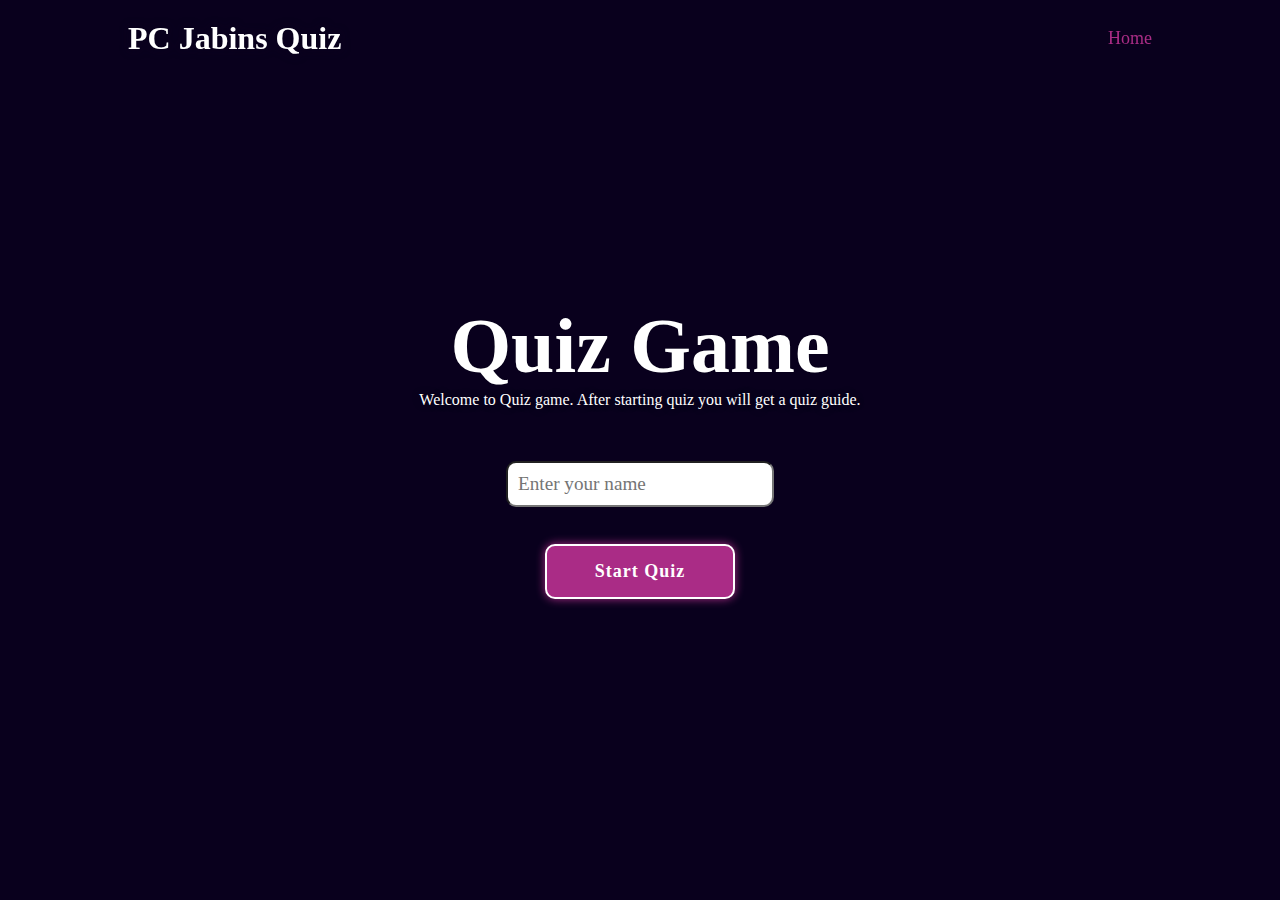
==== round1.html @ 309466fa "Home page added" ====
<!DOCTYPE html>
<html lang="en">
  <head>
    <meta charset="UTF-8" />
    <meta name="viewport" content="width=device-width, initial-scale=1.0" />
    <title>Document</title>
    <link rel="stylesheet" href="style.css" />
  </head>
  <body>
    <main class="main">
      <!-- Header section containing navbar and logo -->
      <header class="header">
        <a href="#" class="logo">PC Jabins Quiz</a>

        <nav class="navbar">
          <a href="#" class="active">Home</a>
          <!-- <a href="#">About</a>
          <a href="#">Contact</a> -->
        </nav>
      </header>

      <!-- Another section for home content -->

      <div class="container">
        <section class="quiz-section">
          <div class="quiz-box">
            <h1></h1>
            <div class="quiz-header">
              <span>Welcome to Quiz Game</span>
              <!-- <span class="header-score">Score: 0 / 5</span> -->
            </div>

            <h2 class="question-text"></h2>

            <div class="option-list"></div>

            <div class="quiz-footer">
              <span class="question-total"></span>
              <button id="submitBtn" onclick="submitAnswer()">Submit</button>
              <button class="next-btn">Next</button>
            </div>
          </div>

          <div class="result-box">
            <h2>Quiz Result!</h2>
            <div
              style="margin: 8px; font-weight: 600; font-size: 30px"
              class="name-output"
            ></div>
            <div class="percentage-container">
              <div class="circular-progress">
                <span class="progress-value">0%</span>
              </div>
              <span class="score-text">Your Score 0 out of 5</span>
            </div>
            <div class="buttons">
              <button class="tryAgain-btn">Try Again</button>
              <button class="goHome-btn">Go To Home</button>
            </div>
          </div>
        </section>
        <section class="home">
          <div class="home-content">
            <h1>Quiz Game</h1>
            <p>
              Welcome to Quiz game. After starting quiz you will get a quiz
              guide.
            </p>

            <input
              type="text"
              placeholder="Enter your name"
              class="name-input"
            />

            <h3 class="start-text"></h3>
            <button class="start-btn">Start Quiz</button>
          </div>
        </section>
      </div>
    </main>

    <!-- Division for Quiz guide popup-->
    <div class="popup-info">
      <h2>Quiz Guide</h2>
      <span class="info">1. You cannot skip any questions.</span>
      <span class="info"
        >2. Once attempt any question, you cannot go to previous question.</span
      >
      <span class="info"
        >3. After one answer is selected, other option will be disabled.</span
      >
      <span class="info">4. You will be given total 5 questions.</span>
      <span class="info">5. Concentrate on your Quiz, Don't try to cheat.</span>

      <!--Buttons for starting quiz  -->
      <div class="btn-group">
        <button class="info-btn exit-btn">Exit Quiz</button>
        <a href="#" class="info-btn continue-btn">Continue</a>
      </div>
    </div>

    <!--Link Javascript files-->
    <script src="script.js"></script>
    <script src="questions.js"></script>
  </body>
</html>
---- style.css ----
/*
    Project: Quiz game 
    Author: Nabin Upreti
*/

* {
  margin: 0;
  padding: 0;
  box-sizing: border-box;
  font-family: "sans-serif";
}

body {
  color: #fff;
  background: #09001d;
  overflow: hidden;
}
.main {
  min-height: 100vh;
  background: url("/Assets/background2.jpg") no-repeat;
  background-size: cover;
  background-position: center;
  pointer-events: auto;
  transition: 2s ease;
}
.main.active {
  filter: blur(10px);
  pointer-events: none;
}

.name-input {
  margin: 5%;
  padding: 10px;
  border-radius: 10px;
  color: #a60045;
  font-size: larger;
}

.start-text {
  color: #a60045;
  margin-bottom: 15px;
}

/* CSS for header*/
.header {
  background: transparent;
  position: fixed;
  top: 0;
  left: 0;
  width: 100%;
  padding: 20px 10%;
  display: flex;
  justify-content: space-between;
  align-items: center;
  z-index: 100;
}

.logo {
  font-size: 32px;
  color: #fff;
  text-decoration: none;
  font-weight: 700;
  filter: drop-shadow(0 0 5px #09001d);
}

.navbar a {
  font-size: 18px;
  color: #fff;
  text-decoration: none;
  font-weight: 500;
  margin-left: 35px;
  transition: 0.3s;
}

.navbar a:hover,
.navbar a.active {
  color: #aa2c86;
}

/*Css for container (home section)*/

.container {
  display: flex;
  height: 100vh;
  width: 200%;
}

.home {
  position: relative;
  left: -50%;
  width: 100%;
  display: flex;
  justify-content: center;
  align-items: center;
}

.home-content {
  max-width: 600px;
  display: flex;
  align-items: center;
  flex-direction: column;
}

.home-content h1 {
  font-size: 78px;
  font-weight: 700;
  text-shadow: 0 0 1px rgba(0, 0, 0, 0.3);
}

.home-content p {
  font-size: 16px;
  text-align: center;
  text-shadow: 0 0 10px rgba(0, 0, 0, 0.3);
  margin-bottom: 30px;
}

.home-content .start-btn {
  width: 190px;
  height: 55px;
  background: #aa2c86;
  border: 2px solid #fff;
  outline: none;
  border-radius: 10px;
  box-shadow: 0 0 10px #aa2c86;
  font-size: 18px;
  color: #fff;
  letter-spacing: 1px;
  font-weight: 600;
  cursor: pointer;
}

.home-content .start-btn:hover {
  background: transparent;
  /* background: #09001d */
  box-shadow: none;
}

/* css for quiz note section*/
.popup-info {
  position: absolute;
  top: 50%;
  left: 50%;
  transform: translate(-50%, -50%) scale(0.9);
  width: 500px;
  background: #fff;
  border-radius: 6px;
  padding: 10px 25px;
  opacity: 0;
  pointer-events: none;
  transition: 0.3s ease;
}

.popup-info.active {
  opacity: 1;
  pointer-events: auto;
  transform: translate(-50%, -50%) scale(1);
}

.popup-info h2 {
  font-size: 50px;
  color: #aa2c86;
}

.popup-info .info {
  display: inline-block;
  font-size: 16px;
  color: #333;
  font-weight: 500;
  margin: 4px 0;
}

/* css for buttons exit and continue*/
.popup-info .btn-group {
  display: flex;
  justify-content: space-between;
  align-items: center;
  border-top: 1px solid #aa2c86;
  margin-top: 10px;
  padding: 15px 0 7px;
}

.popup-info .btn-group .info-btn {
  display: inline-flex;
  justify-content: center;
  align-items: center;
  width: 130px;
  height: 45px;
  background: #aa2c86;
  border: 2px solid #aa2c86;
  outline: none;
  border-radius: 6px;
  text-decoration: none;
  font-size: 16px;
  color: #fff;
  font-weight: 600px;
  box-shadow: 0, 0, 10px, rgba(0, 0, 0, 0.1);
  cursor: pointer;
  transition: 0.5s;
}

.popup-info .btn-group .info-btn:nth-child(1) {
  background: transparent;
  color: #aa2c86;
}

.popup-info .btn-group .info-btn:nth-child(1):hover {
  background: #aa2c86;
  color: #fff;
}

.popup-info .btn-group .info-btn:nth-child(2):hover {
  background: #681650;
  border-color: #681650;
}

/*Css for container (quiz-section)*/
.quiz-section {
  position: relative;
  left: -50%;
  width: 100%;
  background: #09001d;
  display: flex;
  justify-content: center;
  align-items: center;
  transition: 0.8s ease-in-out;
  transition-delay: 0.25s;
  z-index: 100;
}

.quiz-section.active {
  left: 0;
}

.quiz-section .quiz-box {
  position: relative;
  width: 500px;
  background: transparent;
  border: 2px solid #aa2c86;
  border-radius: 5px;
  display: flex;
  flex-direction: column;
  padding: 20px 30px;
  opacity: 0;
  pointer-events: none;
  transform: scale(0.9);
  transition: 0.3s ease;
  transition-delay: 0s;
}

.quiz-section .quiz-box.active {
  opacity: 1;
  pointer-events: auto;
  transform: scale(1);
  transition: 1s ease;
  transition-delay: 1s;
}

.quiz-box h1 {
  font-size: 32px;
  text-align: center;
  background: linear-gradient(45deg, transparent, #aa2c86, transparent);
  border-radius: 6px;
}

.quiz-box .quiz-header {
  display: flex;
  justify-content: space-between;
  align-items: center;
  padding: 20px 0;
  border-bottom: 2px solid #aa2c86;
  margin-bottom: 30px;
}

.quiz-header span {
  font-size: 18px;
  font-weight: 500;
}

.quiz-header .header-score {
  background: #aa2c86;
  border-radius: 3px;
  padding: 7px;
}

.quiz-box .question-text {
  font-size: 24px;
  font-weight: 600;
}

.option-list .option {
  width: 100%;
  padding: 12px;
  background: transparent;
  border: 2px solid rgba(255, 255, 255, 0.2);
  border-radius: 4px;
  font-size: 17px;
  margin: 15px 0;
  cursor: pointer;
}

.option-list .option:hover {
  background: rgba(255, 255, 255, 0.1);
  border-color: rgba(255, 255, 255, 0.1);
}

.option-list .option.correct {
  background: #09001d;
  color: #00a63d;
  border-color: #00a63d;
}

.option-list .option.incorrect {
  background: #09001d;
  color: #a60045;
  border-color: #a60045;
}

.option-list .option.disabled {
  pointer-events: none;
}

.option-list .option.selected {
  background-color: #f0f0f0; /* Light background for selected option */
  color: #aa2c86; /* Text color for selected option */
  border-color: #aa2c86; /* Border color for selected option */
  cursor: not-allowed; /* Change cursor to indicate selection is locked */
  transition: background-color 0.3s ease, color 0.3s ease;
}

.option {
  display: block;
  margin: 10px 0;
  cursor: pointer;
}

.option input[type="radio"] {
  margin-right: 10px;
}

.option.correct {
  color: #00a63d;
}

.option.incorrect {
  color: #a60045;
}

#submitBtn {
  width: 100px;
  height: 45px;
  pointer-events: auto;
  background: #aa2c86;
  border-color: #aa2c86;
  color: #fff;
  border-radius: 6px;
  font-size: 16px;
  font-weight: 600;
  cursor: pointer;
}

#submitBtn .inactive {
  pointer-events: none;
}

.quiz-box .quiz-footer {
  display: flex;
  justify-content: space-between;
  align-items: center;
  border-top: 2px solid #aa2c86;
  padding-top: 20px;
  margin-top: 25px;
}

.quiz-footer .question-total {
  font-size: 16px;
  font-weight: 600;
}

.quiz-footer .next-btn {
  width: 100px;
  height: 45px;
  background: rgba(255, 255, 255, 0.1);
  border-color: rgba(255, 255, 255, 0.1);
  outline: none;
  color: rgba(255, 255, 255, 0.3);
  border-radius: 6px;
  font-size: 16px;
  font-weight: 600;
  cursor: pointer;
  pointer-events: none;
  transition: 0.5s;
}

.quiz-footer .next-btn.active {
  pointer-events: auto;
  background: #aa2c86;
  border-color: #aa2c86;
  color: #fff;
}
.quiz-footer .next-btn.active:hover {
  background: #681650;
  border-color: #681650;
}

/* CSS for result box */

.quiz-section .result-box {
  position: absolute;
  top: 50%;
  left: 50%;
  transform: translate(-50%, -50%) scale(0.9);
  width: 500px;
  background: transparent;
  border: 2px solid #aa2c86;
  border-radius: 6px;
  padding: 20px;
  display: flex;
  flex-direction: column;
  align-items: center;
  opacity: 0;
  pointer-events: none;
  transition: 0.3s ease;
}

.quiz-section .result-box.active {
  opacity: 1;
  pointer-events: auto;
  transform: translate(-50%, -50%) scale(1);
}

.result-box h2 {
  font-size: 52px;
}

.result-box .percentage-container {
  width: 300px;
  display: flex;
  flex-direction: column;
  align-items: center;
  margin: 20px 0 40px;
}

.percentage-container .circular-progress {
  position: relative;
  width: 250px;
  height: 250px;
  background: conic-gradient(#aa2c86 3.6deg, rgba(255, 255, 255, 0.1) 0deg);
  border-radius: 50%;
  display: flex;
  justify-content: center;
  align-items: center;
}

.percentage-container .circular-progress::before {
  content: "";
  position: absolute;
  width: 210px;
  height: 210px;
  background-color: #09001d;
  border-radius: 50%;
}

.circular-progress .progress-value {
  position: relative;
  font-size: 45px;
  font-weight: 600;
}

.result-box .buttons {
  display: flex;
}

.percentage-container .score-text {
  font-size: 26px;
  font-weight: 600;
  margin-top: 20px;
}

.buttons button {
  width: 130px;
  height: 47px;
  background-color: #aa2c86;
  border: 2px solid #aa2c86;
  outline: none;
  border-radius: 6px;
  font-size: 16px;
  color: #fff;
  font-weight: 600;
  margin: 0 20px 20px;
  cursor: pointer;
}

.buttons button:hover {
  background: #681650;
  border-color: #681650;
}
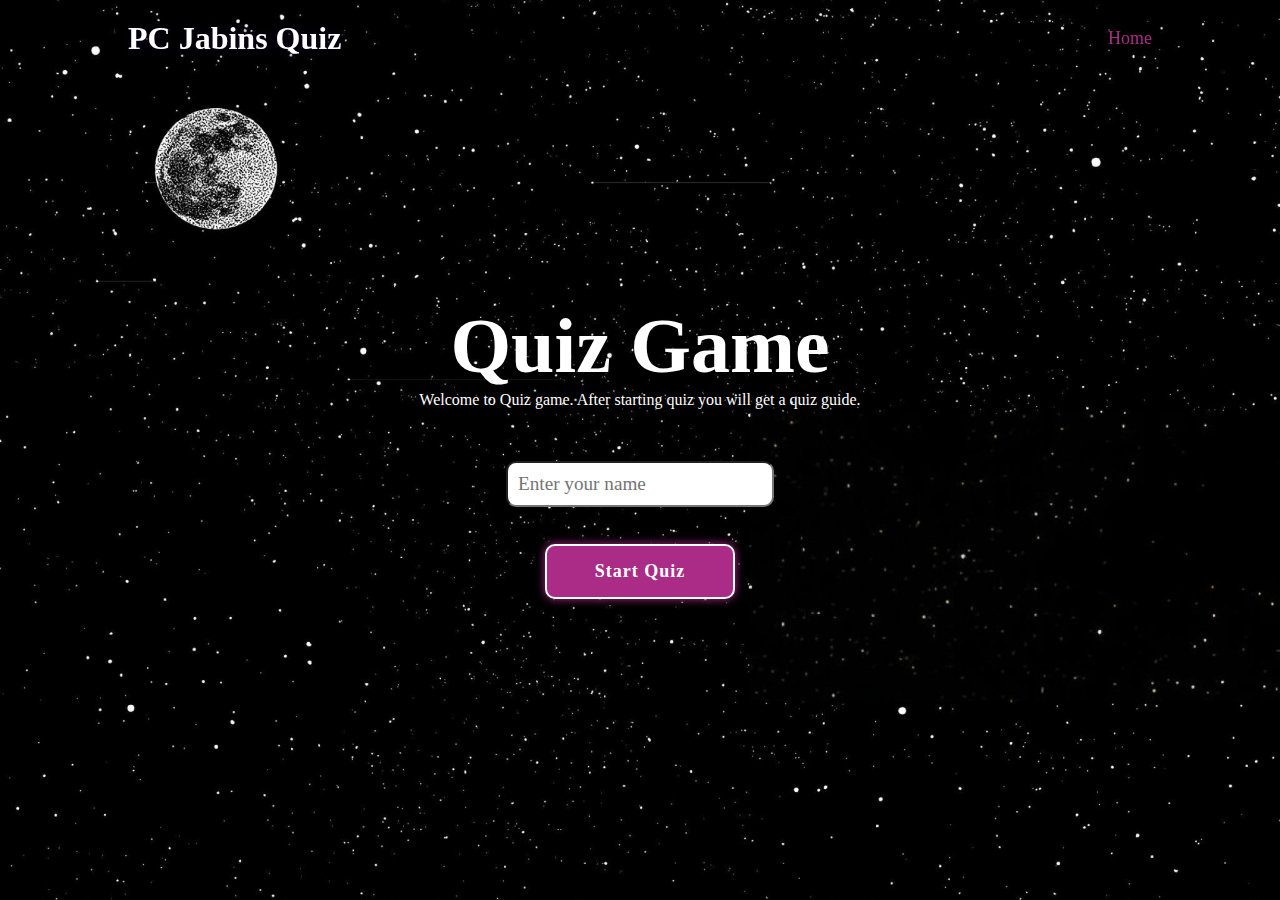
==== commit 6f6d15c2: "Changes in round1 and color pallete changed of index.html" ====
--- a/round1.html
+++ b/round1.html
@@ -3,7 +3,7 @@
   <head>
     <meta charset="UTF-8" />
     <meta name="viewport" content="width=device-width, initial-scale=1.0" />
-    <title>Document</title>
+    <title>Visionary vault</title>
     <link rel="stylesheet" href="style.css" />
   </head>
   <body>
--- a/style.css
+++ b/style.css
@@ -17,7 +17,7 @@
 }
 .main {
   min-height: 100vh;
-  background: url("/Assets/background2.jpg") no-repeat;
+  background: url("/Assets/round1-bg1.jpg") no-repeat;
   background-size: cover;
   background-position: center;
   pointer-events: auto;
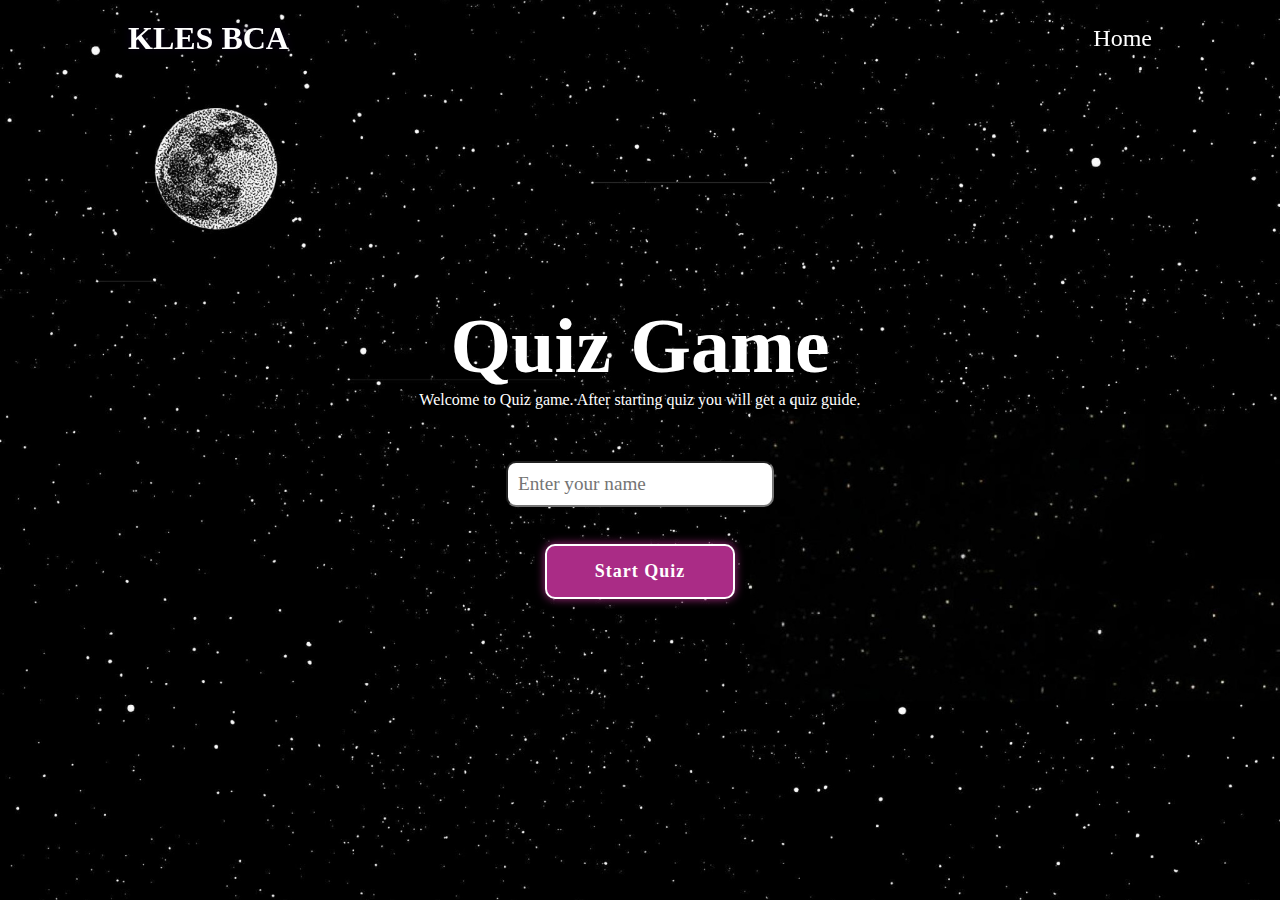
==== commit c13d93cb: "Overflow issue" ====
--- a/round1.html
+++ b/round1.html
@@ -10,10 +10,10 @@
     <main class="main">
       <!-- Header section containing navbar and logo -->
       <header class="header">
-        <a href="#" class="logo">PC Jabins Quiz</a>
+        <a href="#" class="logo">KLES BCA</a>
 
         <nav class="navbar">
-          <a href="#" class="active">Home</a>
+          <a href="index.html" class="active">Home</a>
           <!-- <a href="#">About</a>
           <a href="#">Contact</a> -->
         </nav>
--- a/style.css
+++ b/style.css
@@ -74,7 +74,8 @@
 
 .navbar a:hover,
 .navbar a.active {
-  color: #aa2c86;
+  color: white;
+  font-size: 24px;
 }
 
 /*Css for container (home section)*/
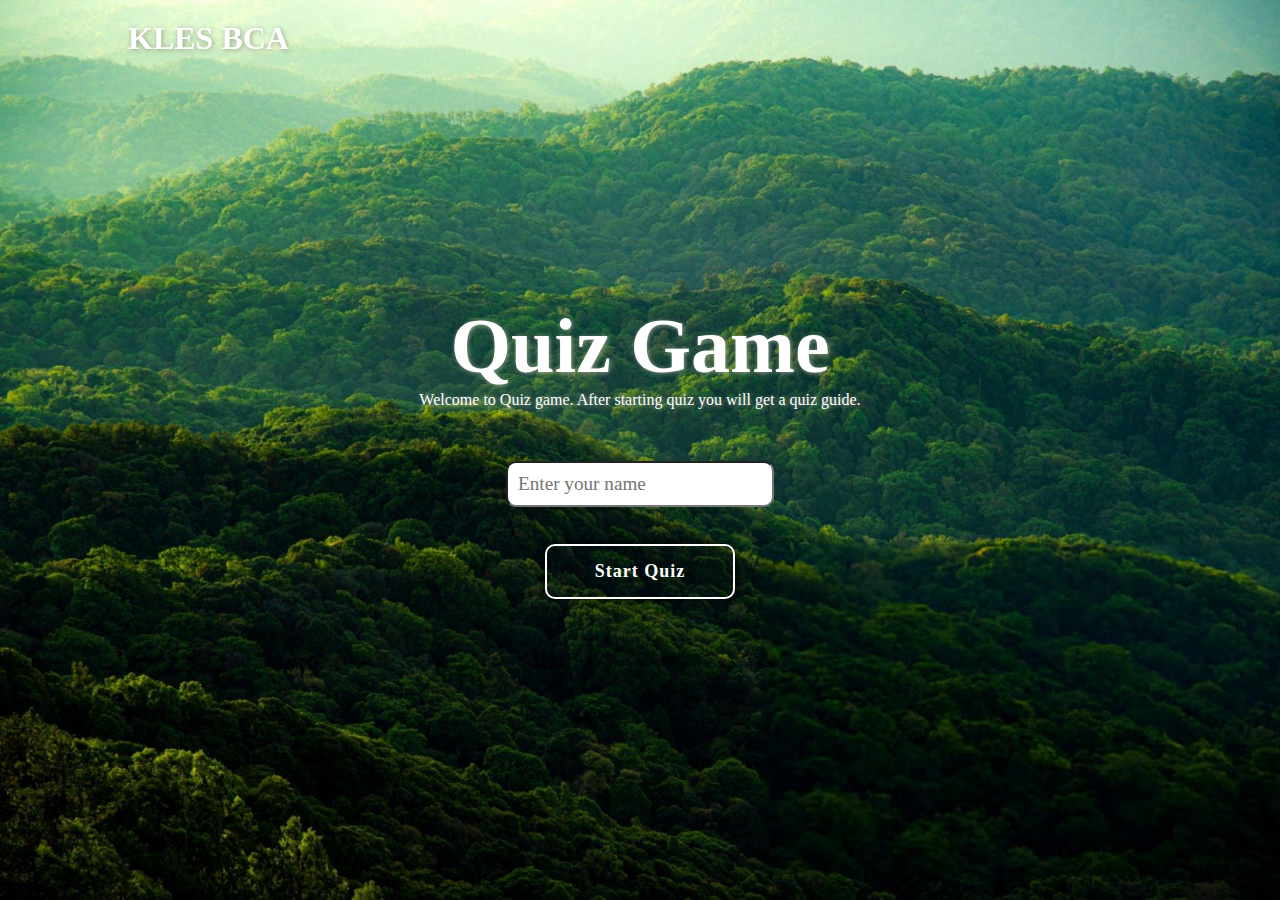
==== commit 4b53f1fb: "added password in 1st round of quiz" ====
--- a/round1.html
+++ b/round1.html
@@ -13,7 +13,7 @@
         <a href="#" class="logo">KLES BCA</a>
 
         <nav class="navbar">
-          <a href="index.html" class="active">Home</a>
+          <!-- <a href="index.html" class="active">Home</a> -->
           <!-- <a href="#">About</a>
           <a href="#">Contact</a> -->
         </nav>
@@ -28,6 +28,7 @@
             <div class="quiz-header">
               <span>Welcome to Quiz Game</span>
               <!-- <span class="header-score">Score: 0 / 5</span> -->
+              <div class="timer-div" style="font-size: 24px; font-weight: bold; margin: 10px 0;"></div>
             </div>
 
             <h2 class="question-text"></h2>
@@ -38,6 +39,7 @@
               <span class="question-total"></span>
               <button id="submitBtn" onclick="submitAnswer()">Submit</button>
               <button class="next-btn">Next</button>
+              <!-- <button onclick="showResultBox()">result-box</button> -->
             </div>
           </div>
 
@@ -48,13 +50,13 @@
               class="name-output"
             ></div>
             <div class="percentage-container">
-              <div class="circular-progress">
+              <!-- <div class="circular-progress">
                 <span class="progress-value">0%</span>
-              </div>
+              </div> -->
               <span class="score-text">Your Score 0 out of 5</span>
             </div>
             <div class="buttons">
-              <button class="tryAgain-btn">Try Again</button>
+              <!-- <button class="tryAgain-btn">Try Again</button> -->
               <button class="goHome-btn">Go To Home</button>
             </div>
           </div>
@@ -83,15 +85,21 @@
     <!-- Division for Quiz guide popup-->
     <div class="popup-info">
       <h2>Quiz Guide</h2>
-      <span class="info">1. You cannot skip any questions.</span>
       <span class="info"
-        >2. Once attempt any question, you cannot go to previous question.</span
+        >1. This round contains 60 questions and 50 minutes is allotted
+        time.</span
+      ><br />
+      <span class="info">2. You cannot skip any questions.</span><br />
+      <span class="info"
+        >3. Once you hit submit, you cannot change the answer.</span
+      ><br />
+      <span class="info"
+        >4. The team which is found cheating is disqualified.</span
       >
       <span class="info"
-        >3. After one answer is selected, other option will be disabled.</span
+        >5. Teams that fail to complete all questions within the allotted 50
+        minutes will be automatically logged out of the quiz.</span
       >
-      <span class="info">4. You will be given total 5 questions.</span>
-      <span class="info">5. Concentrate on your Quiz, Don't try to cheat.</span>
 
       <!--Buttons for starting quiz  -->
       <div class="btn-group">
--- a/style.css
+++ b/style.css
@@ -11,13 +11,13 @@
 }
 
 body {
-  color: #fff;
+  color: white;
   background: #09001d;
   overflow: hidden;
 }
 .main {
   min-height: 100vh;
-  background: url("/Assets/round1-bg1.jpg") no-repeat;
+  background: url("/Assets/forest10.jpg") no-repeat;
   background-size: cover;
   background-position: center;
   pointer-events: auto;
@@ -32,12 +32,12 @@
   margin: 5%;
   padding: 10px;
   border-radius: 10px;
-  color: #a60045;
+  color: black;
   font-size: larger;
 }
 
 .start-text {
-  color: #a60045;
+  color: white;
   margin-bottom: 15px;
 }
 
@@ -60,7 +60,7 @@
   color: #fff;
   text-decoration: none;
   font-weight: 700;
-  filter: drop-shadow(0 0 5px #09001d);
+  text-shadow: 1px 1px 5px #959e88;
 }
 
 .navbar a {
@@ -105,34 +105,36 @@
 .home-content h1 {
   font-size: 78px;
   font-weight: 700;
-  text-shadow: 0 0 1px rgba(0, 0, 0, 0.3);
+  color: white;
+  text-shadow: 1px 1px 5px #959e88;
 }
 
 .home-content p {
+  color: white;
   font-size: 16px;
   text-align: center;
-  text-shadow: 0 0 10px rgba(0, 0, 0, 0.3);
+  text-shadow: 1px 1px 5px #959e88;
   margin-bottom: 30px;
 }
 
 .home-content .start-btn {
   width: 190px;
   height: 55px;
-  background: #aa2c86;
+  background: transparent;
   border: 2px solid #fff;
   outline: none;
   border-radius: 10px;
-  box-shadow: 0 0 10px #aa2c86;
+  box-shadow: 0 0 10px black;
   font-size: 18px;
   color: #fff;
   letter-spacing: 1px;
   font-weight: 600;
   cursor: pointer;
+  transition: background-color 0.3s ease, box-shadow 0.3s ease;
 }
 
 .home-content .start-btn:hover {
-  background: transparent;
-  /* background: #09001d */
+  background: #000;
   box-shadow: none;
 }
 
@@ -159,7 +161,7 @@
 
 .popup-info h2 {
   font-size: 50px;
-  color: #aa2c86;
+  color: black;
 }
 
 .popup-info .info {
@@ -175,7 +177,7 @@
   display: flex;
   justify-content: space-between;
   align-items: center;
-  border-top: 1px solid #aa2c86;
+  border-top: 1px solid black;
   margin-top: 10px;
   padding: 15px 0 7px;
 }
@@ -186,8 +188,8 @@
   align-items: center;
   width: 130px;
   height: 45px;
-  background: #aa2c86;
-  border: 2px solid #aa2c86;
+  background: #181818;
+  border: 2px solid black;
   outline: none;
   border-radius: 6px;
   text-decoration: none;
@@ -201,17 +203,17 @@
 
 .popup-info .btn-group .info-btn:nth-child(1) {
   background: transparent;
-  color: #aa2c86;
+  color: black;
 }
 
 .popup-info .btn-group .info-btn:nth-child(1):hover {
-  background: #aa2c86;
-  color: #fff;
+  background: black;
+  color: white;
 }
 
 .popup-info .btn-group .info-btn:nth-child(2):hover {
-  background: #681650;
-  border-color: #681650;
+  background: black;
+  border-color: black;
 }
 
 /*Css for container (quiz-section)*/
@@ -219,7 +221,13 @@
   position: relative;
   left: -50%;
   width: 100%;
-  background: #09001d;
+  min-height: 100vh;
+  background: url("/Assets/forest10 blur.jpg") no-repeat;
+  background-size: cover;
+  background-position: center;
+  pointer-events: auto;
+  transition: 2s ease;
+  /* filter: blur(8px); */
   display: flex;
   justify-content: center;
   align-items: center;
@@ -236,7 +244,7 @@
   position: relative;
   width: 500px;
   background: transparent;
-  border: 2px solid #aa2c86;
+  border: 2px solid #fff;
   border-radius: 5px;
   display: flex;
   flex-direction: column;
@@ -268,7 +276,7 @@
   justify-content: space-between;
   align-items: center;
   padding: 20px 0;
-  border-bottom: 2px solid #aa2c86;
+  border-bottom: 2px solid white;
   margin-bottom: 30px;
 }
 
@@ -350,8 +358,8 @@
   width: 100px;
   height: 45px;
   pointer-events: auto;
-  background: #aa2c86;
-  border-color: #aa2c86;
+  background: black;
+  border-color: white;
   color: #fff;
   border-radius: 6px;
   font-size: 16px;
@@ -367,7 +375,7 @@
   display: flex;
   justify-content: space-between;
   align-items: center;
-  border-top: 2px solid #aa2c86;
+  border-top: 2px solid white;
   padding-top: 20px;
   margin-top: 25px;
 }
@@ -394,15 +402,10 @@
 
 .quiz-footer .next-btn.active {
   pointer-events: auto;
-  background: #aa2c86;
-  border-color: #aa2c86;
-  color: #fff;
-}
-.quiz-footer .next-btn.active:hover {
-  background: #681650;
-  border-color: #681650;
-}
-
+  background: #000;
+  border-color: white;
+  color: #fff;
+}
 /* CSS for result box */
 
 .quiz-section .result-box {
@@ -412,7 +415,7 @@
   transform: translate(-50%, -50%) scale(0.9);
   width: 500px;
   background: transparent;
-  border: 2px solid #aa2c86;
+  border: 2px solid #fff;
   border-radius: 6px;
   padding: 20px;
   display: flex;
@@ -480,8 +483,8 @@
 .buttons button {
   width: 130px;
   height: 47px;
-  background-color: #aa2c86;
-  border: 2px solid #aa2c86;
+  background-color: #000;
+  border: 2px solid #fff;
   outline: none;
   border-radius: 6px;
   font-size: 16px;
@@ -490,8 +493,8 @@
   margin: 0 20px 20px;
   cursor: pointer;
 }
-
+/* 
 .buttons button:hover {
   background: #681650;
   border-color: #681650;
-}
+} */
